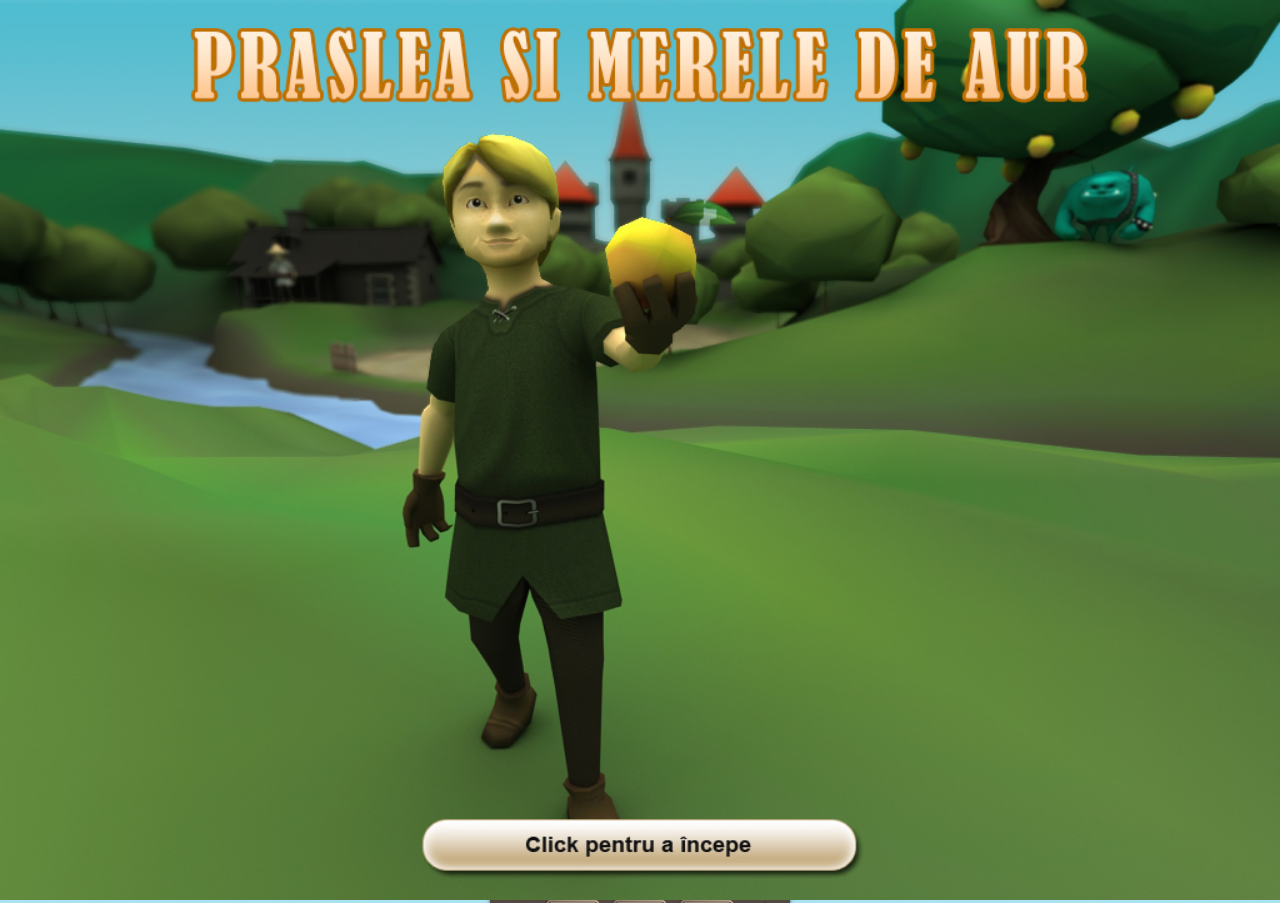
==== Index.html @ 9f2ae788 "new split" ====
<!doctype html>
<html lang="en">
<head>
    <title>aeche game</title>
    <meta charset="utf-8">
    <meta name="viewport" content="width=device-width, user-scalable=no, minimum-scale=1.0, maximum-scale=1.0">
  	<link rel="stylesheet" type="text/css" href="css/all.css">
  	<link rel="shortcut icon" href="art/aeche_logo.jpg"/>
</head>
<body>
<div id="titleBar"> Praslea cel voinic si merele de aur. Un joc realizat de <a href="http://aeche.eu/">aeche</a> studio</div>
<div id="rightSide">
	<img src="img/BaraLaterala_chat.png" width="445" height="618" onclick="moveBar()">
</div>
<div id="settingsButton">
	<img src="img/settingsbuton.png" width="57" height="59">
</div>
	<div>
	<img id="welcome" src="img/screen.jpg" width="1024" height="768">
	<img id="loading" src="img/load.png" width="1024" height="768" >
	<img id="ready" src="img/ready.png" width="1024" height="768" onclick="hide2()">
	</div>
	<div id="dialog">
	<img  src="img/dialog.png" width="280" height="88" onclick="hide()"><br>
	<img id="dialog_ok" src="img/dialog_ok.png" width="140" height="32" onclick="hide()">
	<img id="dialog_ok" src="img/dialog_cancel.png" width="140" height="32" onclick="hide()">
	</div>
	<div>
	<img id="UI" src="img/ProfilPersonaj.png" width="161" height="152">
	</div>
	<div>
	<img id="abil" src="img/BaraJos.png" width="312" height="147">
	</div>
<script src="js/three.js"></script>
<script src='js/Tween.js'></script>
<script src="js/OrbitControls.js"></script>
<script src="js/THREEx.KeyboardState.js"></script>
<script src="js/THREEx.FullScreen.js"></script>
<script src="js/THREEx.WindowResize.js"></script>
<script src="js/hammer.js"></script>

	<script src="js/EffectComposer.js"></script>
	<script src="js/RenderPass.js"></script>
	<script src="js/ShaderPass.js"></script>
	<script src="js/MaskPass.js"></script> 
	<script src="js/DotScreenPass.js"></script> 
	<script src="js/CopyShader.js"></script>
	<script src="js/DotScreenShader.js"></script>
	<script src="js/ConvolutionShader.js"></script>
	<script src="js/HorizontalBlurShader.js"></script>
	<script src="js/ColorifyShader.js"></script>
	<script src="js/MirrorShader.js"></script>
	<script src="js/RGBShiftShader.js"></script>
	<script src="js/BokehShader.js"></script>
	<script src="js/BokehPass.js"></script>
	
<div id="ThreeJS" style="position: absolute; left:0px; top:0px">
<script src="custom/dictionary.js"></script>
<script src="custom/functions.js"></script>
<script src="custom/audio.js"></script>
<script src="custom/init.js"></script>
<script src="custom/update.js"></script>
<script src="custom/events.js"></script>
<script src="custom/main.js"></script>
</div>
</body>
</html>
---- css/all.css ----
body {
		position: fixed;
		color: #ffffff;
		font-family:Monospace;
		font-size:13px;
		text-align:center;
		font-weight: bold;

		background-color: #A9E2F3;
		margin: 0px;
		overflow: hidden;
	}
#welcome {
	position: fixed;
    width: 100%;
    height: 100%;
    z-index: 611;
}
#loading {
	position: fixed;
    width: 100%;
    height: 100%;
    z-index: 616;
    margin: 0px;
}
#ready {
	position: fixed;
    width: 100%;
    height: 100%;
    z-index: -1;
}
#dialog {
	position: fixed;
	top: 50%;
  	left: 50%;
    z-index: 200;
    border: 0px;
    margin: 0px;
    font-size: 0;
    margin-top: -60px;
    margin-left: -140px;
    opacity: 0.8;
    display: none;
}
#dialog_ok {
opacity: 0.8;
}

#pointer {
  position: absolute;
    z-index: 101;
    top: 0px;
    left: 0px;
    opacity: 0.61;
}

#UI {
	position: fixed;
	top: 100%;
  	left: 0%;
    z-index: 100;
    margin-top: -152px;
}
#UI:hover {
}
#options {
	position: fixed;
	top: 10px;
  	left: 10px;
    z-index: 100;
}
#options:hover {
	width: 48px;
	height: 48px;
}
#abil {
	position: fixed;
	top: 100%;
  left: 50%;
  z-index: 100;
  margin-top: -77px;
  margin-left: -156px;
  -webkit-transition: all 0.5s ease-in-out;
  -moz-transition: all 0.5s ease-in-out;
  -o-transition: all 0.5s ease-in-out;
  transition: all 0.5s ease-in-out;
}
#abil:hover {
  margin-top: -147px;
}
#abil:hover {
    opacity: 1;
}
#rightSide {
  position: fixed;
    top: 50%;
    right: 0%;
    z-index: 200;
    border: 0px;
    margin: 0px;
    font-size: 0;
    margin-top: -309px;
    right: -360px;
    opacity: 0.72;
  -webkit-transition: right 1s ease-in-out;
  -moz-transition: right 1s ease-in-out;
  -o-transition: right 1s ease-in-out;
  transition: right 1s ease-in-out;
}
#rightSide:hover {
  opacity: 1;
  }

#titleBar {
  position: fixed;
  width: 100%;
  font-size:116%;
  background-color: #534741;
  text-align: left;
  z-index: 500;
}


#settingsButton {
  position: fixed;
  top: 22px;
  left: 0%;
  z-index: 105;
}
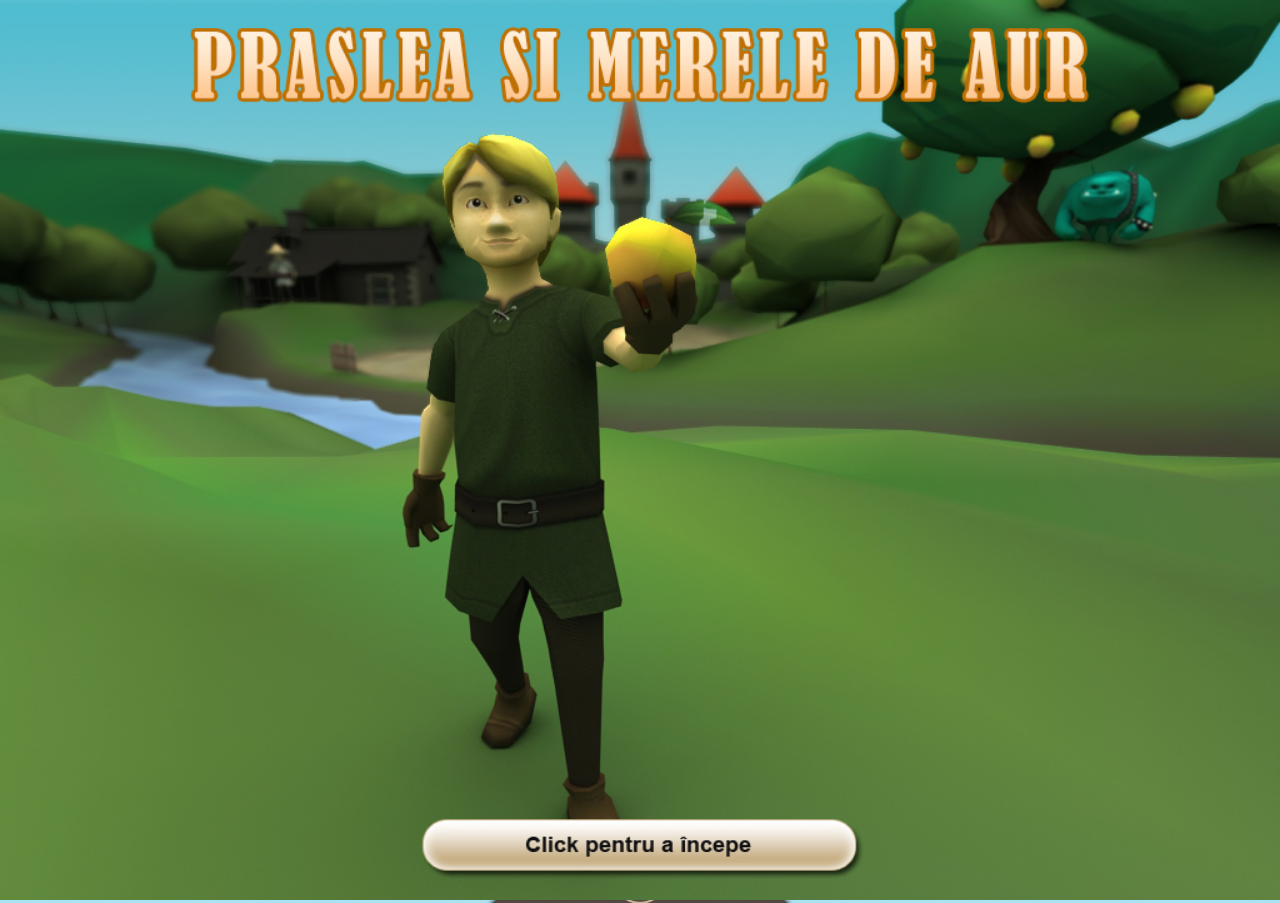
==== commit 1f7d564c: "UI Work - right bar fixed" ====
--- a/Index.html
+++ b/Index.html
@@ -10,11 +10,17 @@
 </head>
 <body>
 <div id="titleBar"> Praslea cel voinic si merele de aur. Un joc realizat de <a href="http://aeche.eu/">aeche</a> studio</div>
-<div id="rightSide">
-	<img src="img/BaraLaterala_chat.png" width="445" height="618" onclick="moveBar()">
+<div id="rightSide"  onclick="openRightSidePanel()">
+	<img  id="buton_close" src="img/close_button.png" width="37" height="37" style="position:relative; top:-530px; right: -540px; z-index:400"  >
+	<iframe id="iframe" src="https://kiwiirc.com/client/irc.kiwiirc.com/?nick=alex|?&theme=mini#aeche_game" frameborder="0" width="342" height="552" style="position:absolute; top:24px; right: 0px"></iframe>
+	<img  id="buton_web"  src="img/BaraLaterala_top.png" width="60" height="65" style="position:relative; top:-341px; right: -121px" onmouseover="this.src='img/BaraLaterala_top2.png'" onmouseout="this.src='img/BaraLaterala_top.png'">
+	<img id="buton_chat" src="img/BaraLaterala_mid.png" width="60" height="65" style="position:relative; top:-276px; right: -60px"onmouseover="this.src='img/BaraLaterala_mid2.png'" onmouseout="this.src='img/BaraLaterala_mid.png'">
+	<img id="buton_story"  src="img/BaraLaterala_bot.png" width="60" height="65" style="position:relative; top:-216px; right: -1px"onmouseover="this.src='img/BaraLaterala_bot2.png'" onmouseout="this.src='img/BaraLaterala_bot.png'">
+	<img src="img/BaraLaterala_chat.png" width="367" height="600" >
+
 </div>
 <div id="settingsButton">
-	<img src="img/settingsbuton.png" width="57" height="59">
+	<img src="img/settingsbuton.png" width="57" height="59" onmouseover="this.src='img/settingsbuton2.png';" onmouseout="this.src='img/settingsbuton.png'" onclick="visible_switch()">
 </div>
 	<div>
 	<img id="welcome" src="img/screen.jpg" width="1024" height="768">
@@ -27,11 +33,14 @@
 	<img id="dialog_ok" src="img/dialog_cancel.png" width="140" height="32" onclick="hide()">
 	</div>
 	<div>
-	<img id="UI" src="img/ProfilPersonaj.png" width="161" height="152">
+	<img id="UI" src="img/ProfilPersonaj.png" width="161" height="152" onmouseover="this.src='img/ProfilPersonaj2.png'" onmouseout="this.src='img/ProfilPersonaj.png'">
 	</div>
 	<div>
 	<img id="abil" src="img/BaraJos.png" width="312" height="147">
 	</div>
+<div>
+	<img id="settings_window" src="img/settings_window.png" width="450" height="600"  onclick="visible_switch()">
+</div>
 <script src="js/three.js"></script>
 <script src='js/Tween.js'></script>
 <script src="js/OrbitControls.js"></script>
@@ -39,6 +48,7 @@
 <script src="js/THREEx.FullScreen.js"></script>
 <script src="js/THREEx.WindowResize.js"></script>
 <script src="js/hammer.js"></script>
+<script src="js/threex.daynight.js"></script>
 
 	<script src="js/EffectComposer.js"></script>
 	<script src="js/RenderPass.js"></script>
--- a/css/all.css
+++ b/css/all.css
@@ -9,6 +9,7 @@
 		background-color: #A9E2F3;
 		margin: 0px;
 		overflow: hidden;
+    -moz-user-select: -moz-none;
 	}
 #welcome {
 	position: fixed;
@@ -78,7 +79,7 @@
 	top: 100%;
   left: 50%;
   z-index: 100;
-  margin-top: -77px;
+  margin-top: -61px;
   margin-left: -156px;
   -webkit-transition: all 0.5s ease-in-out;
   -moz-transition: all 0.5s ease-in-out;
@@ -99,17 +100,31 @@
     border: 0px;
     margin: 0px;
     font-size: 0;
-    margin-top: -309px;
-    right: -360px;
-    opacity: 0.72;
+    margin-top: -300px;
+    right: -357px;
+    opacity: 1;
   -webkit-transition: right 1s ease-in-out;
   -moz-transition: right 1s ease-in-out;
   -o-transition: right 1s ease-in-out;
   transition: right 1s ease-in-out;
+  overflow: hidden;
 }
-#rightSide:hover {
-  opacity: 1;
-  }
+#poveste {
+  position: fixed;
+    top: 50%;
+    right: 0%;
+    z-index: 300;
+    margin-top: -278px;
+    right: -445px;
+    width: 342px; 
+    height: 552px; 
+    padding: 0;
+      -webkit-transition: right 1s ease-in-out;
+  -moz-transition: right 1s ease-in-out;
+  -o-transition: right 1s ease-in-out;
+  transition: right 1s ease-in-out;
+  overflow: hidden;
+}
 
 #titleBar {
   position: fixed;
@@ -126,4 +141,14 @@
   top: 22px;
   left: 0%;
   z-index: 105;
+}
+
+#settings_window {
+  position: fixed;
+  z-index: 205;
+  top:50%;
+  left:50%;
+  margin-top: -300px;
+  margin-left: -225px;
+  display: none;
 }